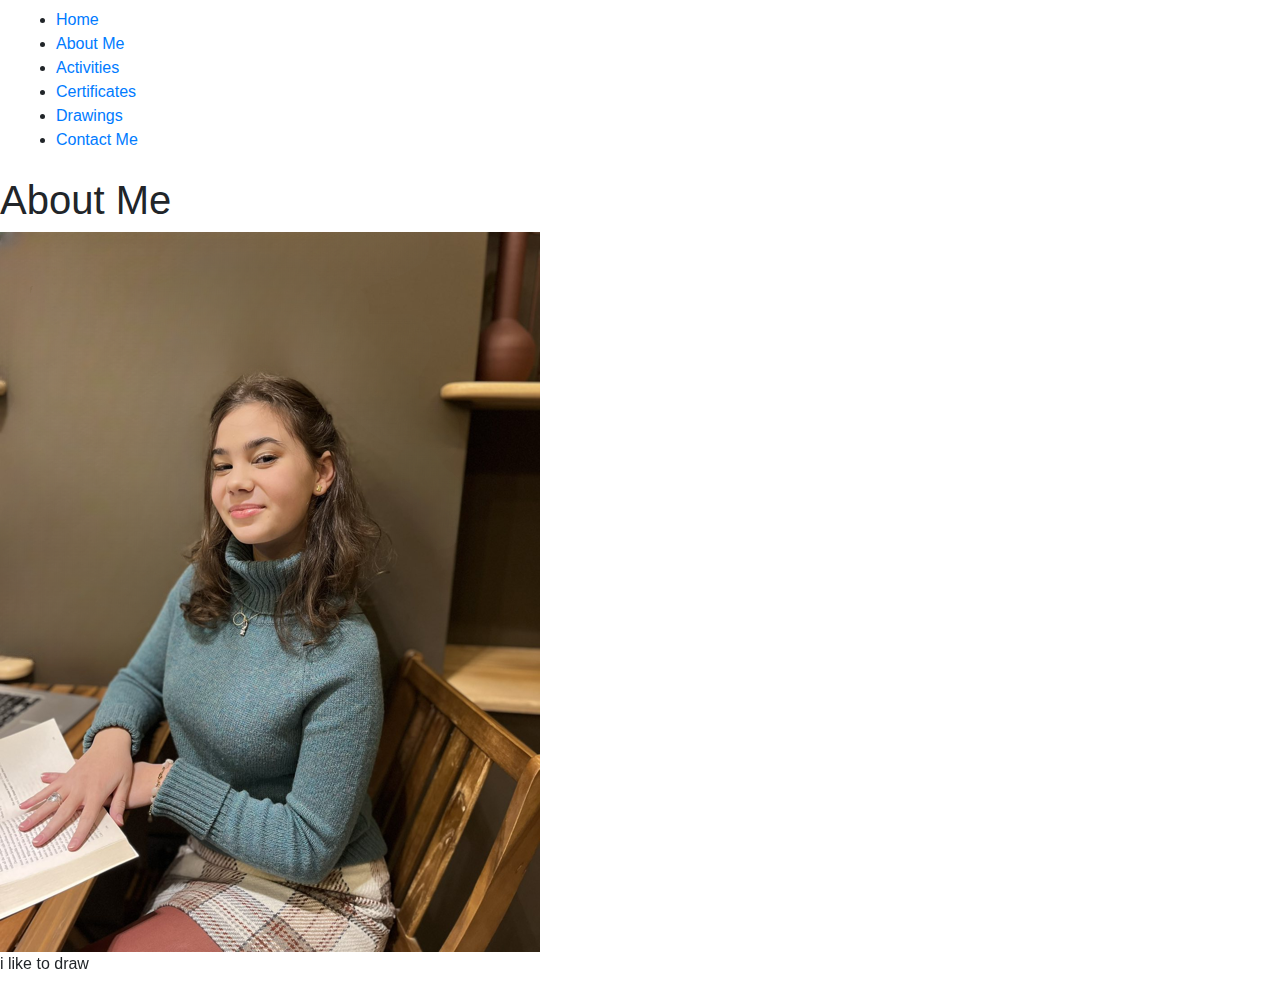
==== about.html @ 035c09a3 "Update about.html" ====
<!DOCTYPE html>
<html lang="en">
<head>
    <title>HMC-Projects. About Me.</title>
    <!-- Link Bootstrap CSS -->
    <link href="https://maxcdn.bootstrapcdn.com/bootstrap/4.5.2/css/bootstrap.min.css" rel="stylesheet">
    <link rel="stylesheet" type="text/css" href="about_style.css">
    <link rel="stylesheet" type="text/css" href="headshot2.png">
    <link rel="stylesheet" href="https://fonts.googleapis.com/css?family=Oi">
    <link rel="stylesheet" href="https://fonts.googleapis.com/css?family=Montserrat">
</head>
<body>
    <!-- Navigation Bar -->
    <nav class="navbar">
        <ul>
            <li><a href="trial.html">Home</a></li>
            <li><a href="about.html">About Me</a></li>
            <li><a href="activities.html">Activities</a></li>
            <li><a href="certificates.html">Certificates</a></li>
            <li><a href="drawings.html">Drawings</a></li>
            <li><a href="contacts.html">Contact Me</a></li>
        </ul>
    </nav>

</head>

    
<body>
    <header>
        <h1>About Me</h1>
        <div class="photo-placeholder">
            <img src="headshot2.png">
        </div>
    </header>

    <div id="myCarousel" class="carousel slide" data-ride="carousel">
        <div class="carousel-inner">
            <div class="carousel-item active">
                <p>i like to draw</p>
            </div>
            <div class="carousel-item">
                <p>i like to 3d model</p>
            </div>
            <div class="carousel-item">
                <p>i like to volunteer</p>
            </div>
        </div>
        <a class="carousel-control-prev" href="#myCarousel" role="button" data-slide="prev">
            <span class="carousel-control-prev-icon" aria-hidden="true"></span>
            <span class="sr-only">Previous</span>
        </a>
        <a class="carousel-control-next" href="#myCarousel" role="button" data-slide="next">
            <span class="carousel-control-next-icon" aria-hidden="true"></span>
            <span class="sr-only">Next</span>
        </a>
    </div>

    <!-- Include Bootstrap JS -->
    <script src="https://ajax.googleapis.com/ajax/libs/jquery/3.5.1/jquery.min.js"></script>
    <script src="https://cdnjs.cloudflare.com/ajax/libs/popper.js/1.16.0/umd/popper.min.js"></script>
    <script src="https://maxcdn.bootstrapcdn.com/bootstrap/4.5.2/js/bootstrap.min.js"></script>
    <!-- Other scripts if needed -->
</body>
</html>
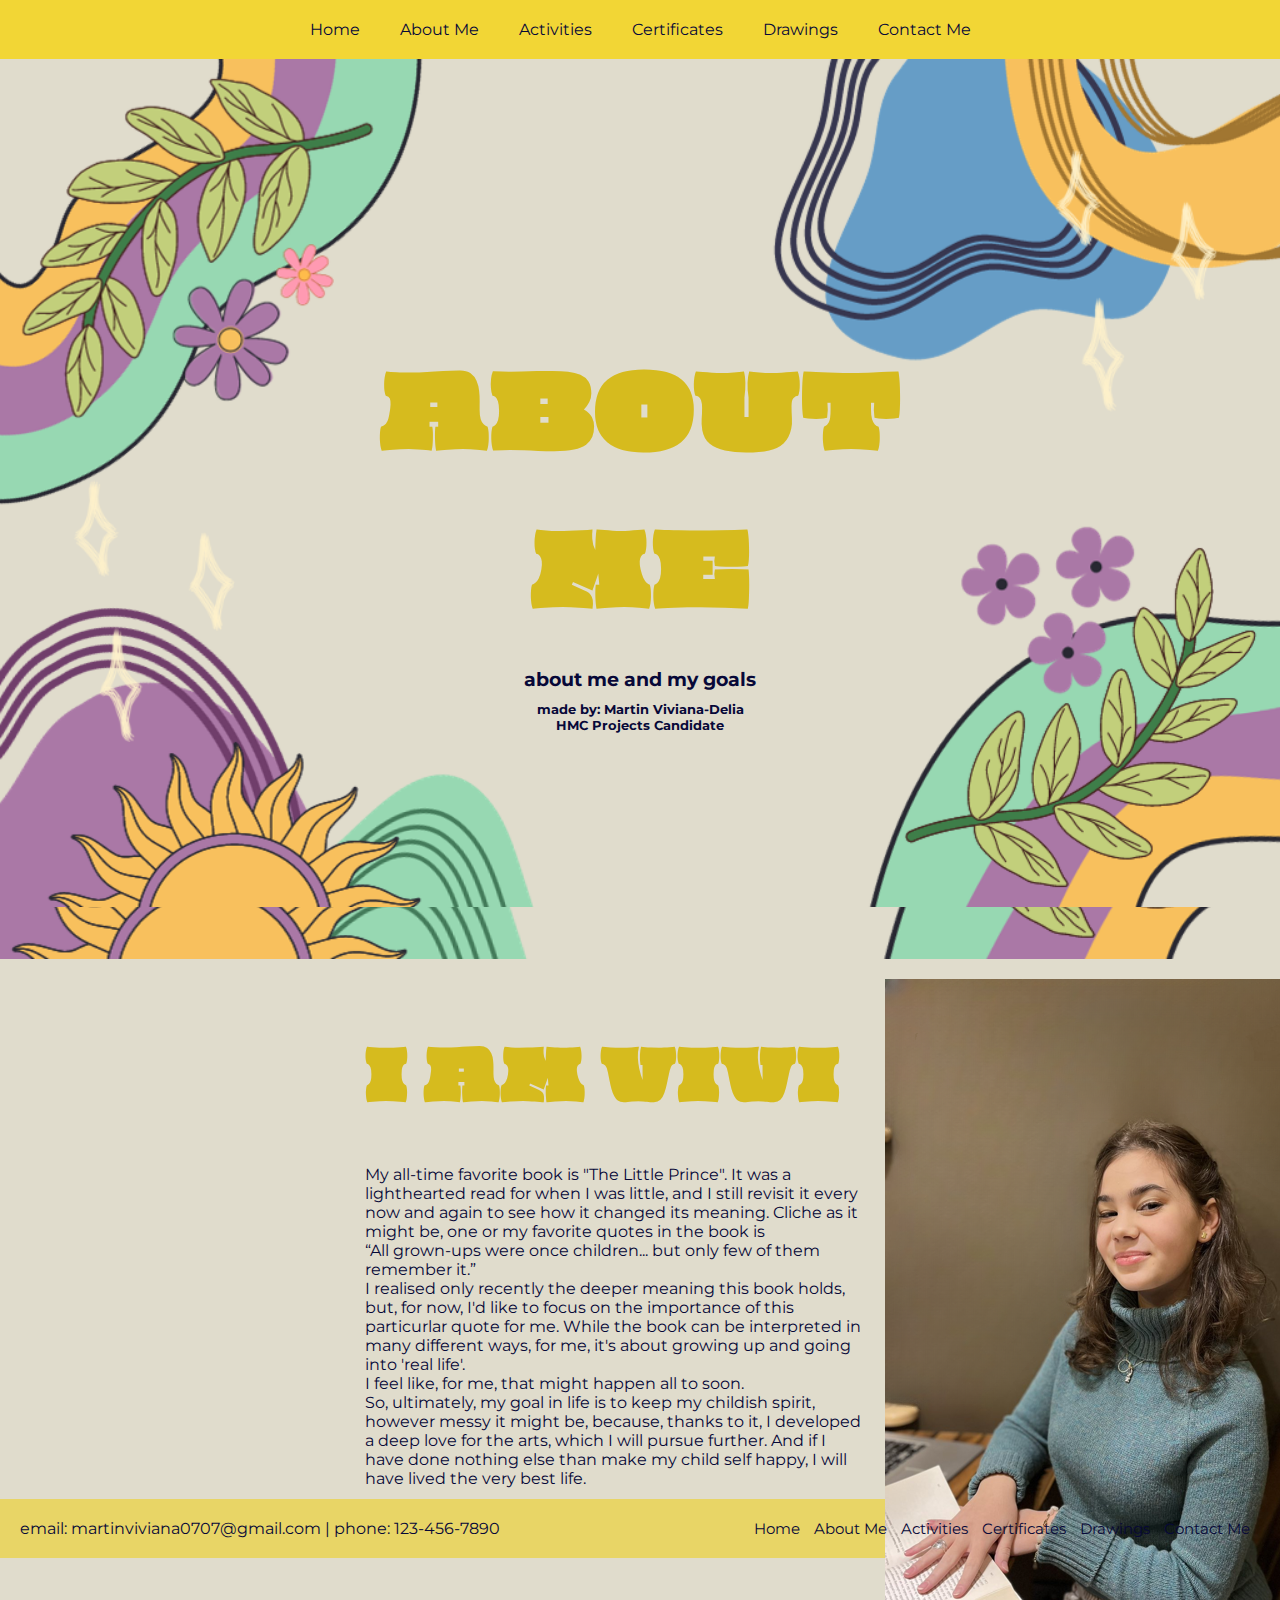
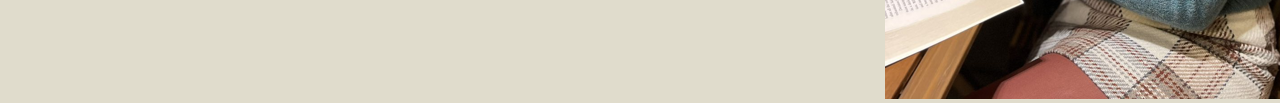
==== commit d8b30ed8: "Update about.html" ====
--- a/about.html
+++ b/about.html
@@ -1,10 +1,9 @@
 <!DOCTYPE html>
 <html lang="en">
 <head>
-    <title>HMC-Projects. About Me.</title>
-    <!-- Link Bootstrap CSS -->
-    <link href="https://maxcdn.bootstrapcdn.com/bootstrap/4.5.2/css/bootstrap.min.css" rel="stylesheet">
-    <link rel="stylesheet" type="text/css" href="about_style.css">
+    <title>HMC-Projects. About me.</title>
+    <link rel="stylesheet" type="text/css" href="styles.css">
+    <link rel="stylesheet" type="text/css" href="banner.png">
     <link rel="stylesheet" type="text/css" href="headshot2.png">
     <link rel="stylesheet" href="https://fonts.googleapis.com/css?family=Oi">
     <link rel="stylesheet" href="https://fonts.googleapis.com/css?family=Montserrat">
@@ -22,43 +21,57 @@
         </ul>
     </nav>
 
-</head>
+    <!-- Header -->
+   <div class="header">
+        <div class="banner-image">
+            <!-- Placeholder for the banner image -->
+            <img src="banner.png">
+        </div>
+        <div class="header-content">
+            <h1>ABOUT<br>ME</h1>
+            <h3>about me and my goals</h3>
+            <h5>made by: Martin Viviana-Delia<br>HMC Projects Candidate</h5>
+        </div>
+    </div>
 
-    
-<body>
-    <header>
-        <h1>About Me</h1>
+    <!-- Body Content -->
+    <div class="content">
+        <div class="main-content">
+            <h1>I AM VIVI</h1>
+            <br>
+            <p>My all-time favorite book is "The Little Prince". It was a lighthearted read for when I was little,
+            and I still revisit it every now and again to see how it changed its meaning. Cliche as it might be, one
+            or my favorite quotes in the book is<br>
+            <span class="quote">“All grown-ups were once children... but only few of them remember it.”</span><br>
+            I realised only recently the deeper meaning this book holds, but, for now, I'd like to focus on the
+            importance of this particurlar quote for me. While the book can be interpreted in many different ways,
+            for me, it's about growing up and going into 'real life'. <br>
+            I feel like, for me, that might happen all to soon.<br>
+            So, ultimately, my goal in life is to keep my childish spirit, however messy it might be, because, 
+            thanks to it, I developed a deep love for the arts, which I will pursue further. And if I have done
+            nothing else than make my child self happy, I will have lived the very best life.</p>
+            <br><br><br><br><br>
+        </div>
         <div class="photo-placeholder">
             <img src="headshot2.png">
         </div>
-    </header>
-
-    <div id="myCarousel" class="carousel slide" data-ride="carousel">
-        <div class="carousel-inner">
-            <div class="carousel-item active">
-                <p>i like to draw</p>
-            </div>
-            <div class="carousel-item">
-                <p>i like to 3d model</p>
-            </div>
-            <div class="carousel-item">
-                <p>i like to volunteer</p>
-            </div>
-        </div>
-        <a class="carousel-control-prev" href="#myCarousel" role="button" data-slide="prev">
-            <span class="carousel-control-prev-icon" aria-hidden="true"></span>
-            <span class="sr-only">Previous</span>
-        </a>
-        <a class="carousel-control-next" href="#myCarousel" role="button" data-slide="next">
-            <span class="carousel-control-next-icon" aria-hidden="true"></span>
-            <span class="sr-only">Next</span>
-        </a>
     </div>
 
-    <!-- Include Bootstrap JS -->
-    <script src="https://ajax.googleapis.com/ajax/libs/jquery/3.5.1/jquery.min.js"></script>
-    <script src="https://cdnjs.cloudflare.com/ajax/libs/popper.js/1.16.0/umd/popper.min.js"></script>
-    <script src="https://maxcdn.bootstrapcdn.com/bootstrap/4.5.2/js/bootstrap.min.js"></script>
-    <!-- Other scripts if needed -->
+    <!-- Footer -->
+    <div class="footer">
+        <div class="contact-info">
+            <p>email: martinviviana0707@gmail.com | phone: 123-456-7890</p>
+        </div>
+        <div class="footer-links">
+            <ul>
+                <li><a href="trial.html">Home</a></li>
+                <li><a href="about.html">About Me</a></li>
+                <li><a href="activities.html">Activities</a></li>
+                <li><a href="certificates.html">Certificates</a></li>
+                <li><a href="drawings.html">Drawings</a></li>
+                <li><a href="contacts.html">Contact Me</a></li>
+            </ul>
+        </div>
+    </div>
 </body>
 </html>
--- a/styles.css
+++ b/styles.css
@@ -0,0 +1,139 @@
+body{
+    background-color: #e0dccc;
+}
+
+body, h2, h3, h4, h5, h6, p, ul {
+    margin: 0;
+    padding: 0;
+}
+
+/* Styling the navigation bar */
+.navbar {
+    background-color: #f2d635;
+    color: #070838;
+    text-align: center;
+    padding: 10px 0;
+    font-family: 'Montserrat', sans-serif;
+}
+
+.navbar ul {
+    list-style-type: none;
+    margin: 0;
+    padding: 0;
+    display: flex; /* Use flexbox */
+    justify-content: center; /* Center the items horizontally */
+}
+
+.navbar ul li {
+    display: inline;
+}
+
+.navbar ul li a {
+    display: block;
+    color: #070838;
+    text-decoration: none;
+    padding: 10px 20px;
+}
+
+.navbar ul li a:hover {
+    background-color: #e8d566;
+}
+/* Styling the header */
+.header {
+    position: relative;
+}
+
+.banner-image {
+    background-image: url('banner.png');
+    background-size: cover;
+    background-repeat: no-repeat;
+    background-position: center;
+    height: 100vh;
+
+    width: 100%; /* Ensures the container spans the entire width */
+    display: flex;
+    flex-direction: column;
+    /* Center the image */
+}
+
+.header-content {
+    position: absolute;
+    top: 50%;
+    left: 50%;
+    transform: translate(-50%, -50%);
+    text-align: center;
+    color: #d6bb1e;
+    font-family: 'Oi', serif;
+}
+
+.header-content h1,
+.header-content h3,
+.header-content h5 {
+    margin-bottom: 10px;
+}
+.header h1 {
+    font-size: 100px;
+    margin-bottom: 10px;
+    font-weight: lighter;
+}
+
+.header h3, .header h5 {
+    color: #070838;
+    font-family: 'Montserrat', sans-serif;
+}
+
+/* Styling the content */
+.content {
+    display: flex;
+    justify-content: center;
+    align-items: flex-start;
+    padding: 20px;
+    max-height: 500px;
+}
+
+.main-content {
+    max-width: 500px;
+    text-align: left;
+}
+.main-content h1{
+    color: #d6bb1e;
+    font-family: 'Oi', serif;
+    margin-bottom: 10px;
+    font-weight: lighter;
+    font-size: 70px;
+}
+.main-content p{
+    color: #070838;
+    font-family: 'Montserrat', sans-serif;
+}
+
+.photo-placeholder {
+    width: 30px;
+    height: 40px;
+    margin-left: 20px;
+}
+
+/* Styling the footer */
+.footer {
+    background-color: #e8d566;
+    color: #070838;
+    display: flex;
+    justify-content: space-between;
+    padding: 20px;
+    font-family: 'Montserrat', sans-serif;
+}
+
+.footer-links ul {
+    list-style-type: none;
+}
+
+.footer-links ul li {
+    display: inline;
+    margin-right: 10px;
+}
+
+.footer-links ul li a {
+    color: #070838;
+    text-decoration: none;
+    font-size: 15px;
+}
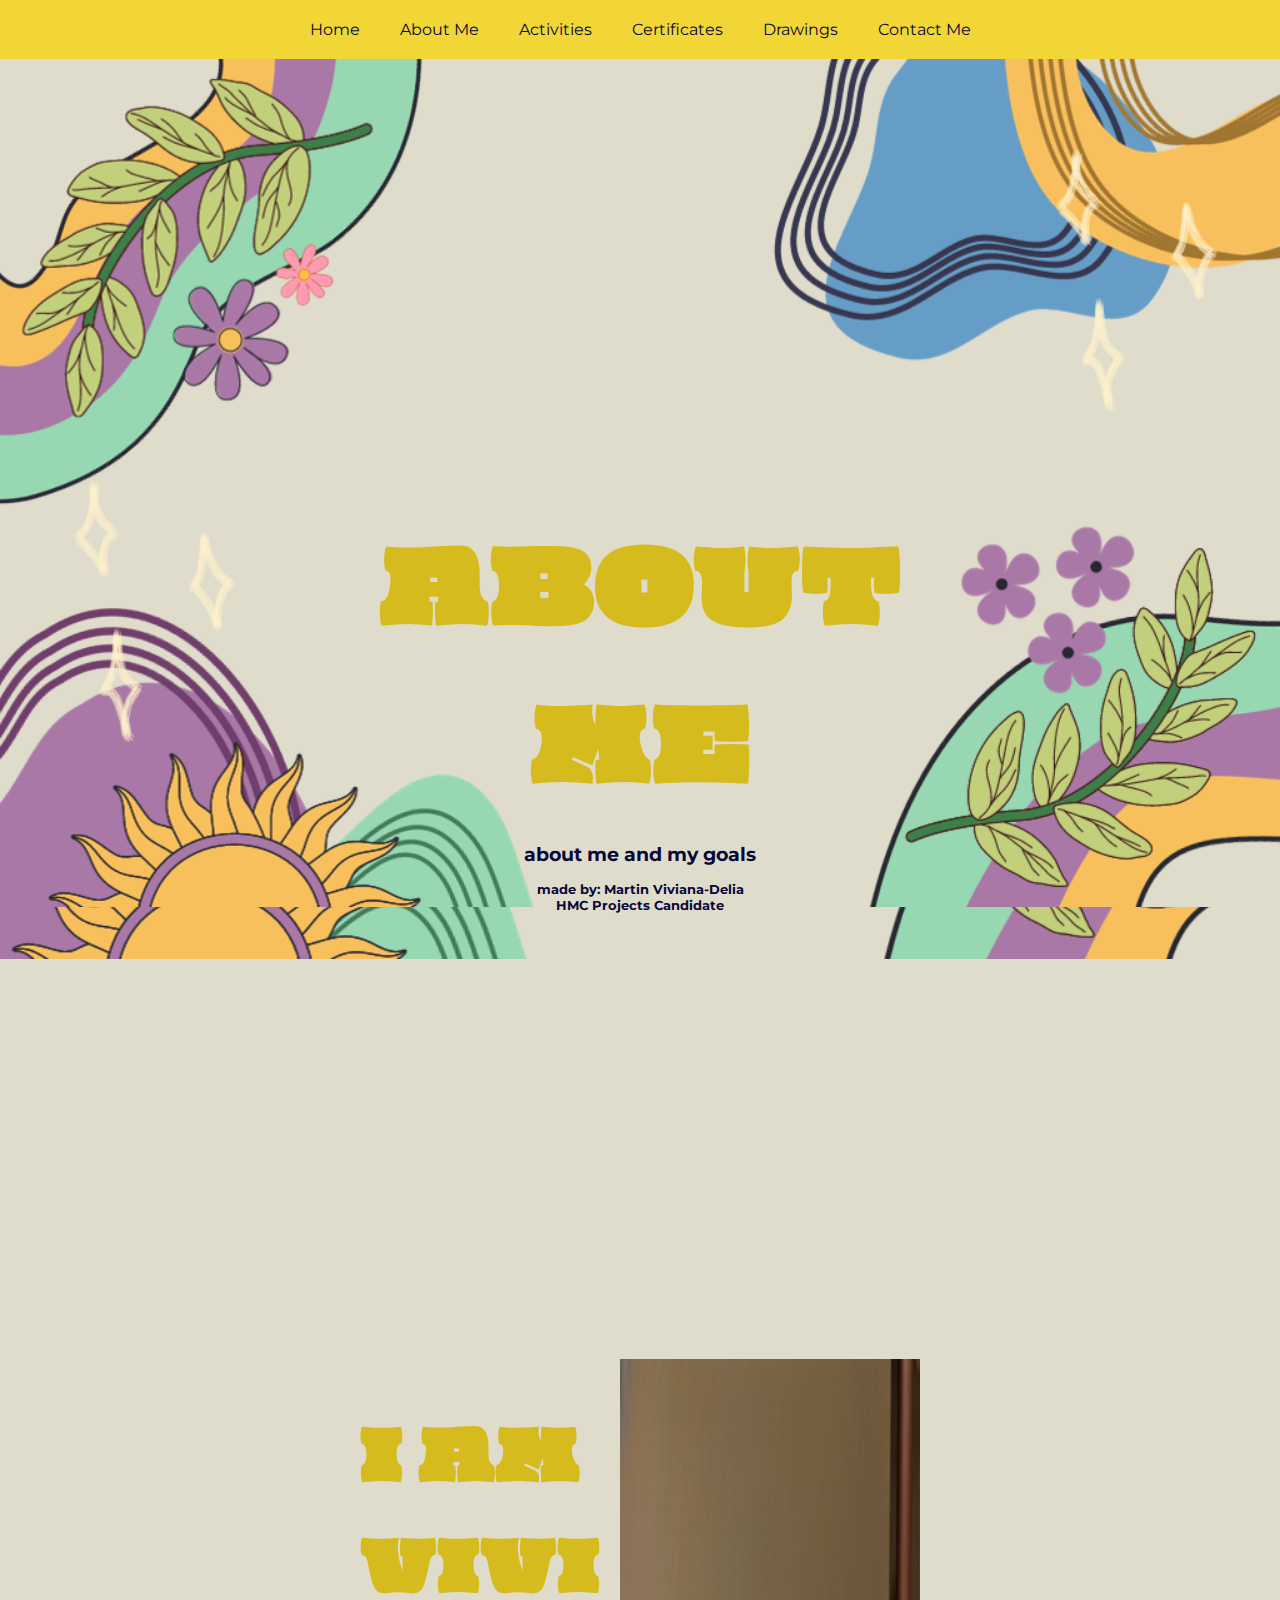
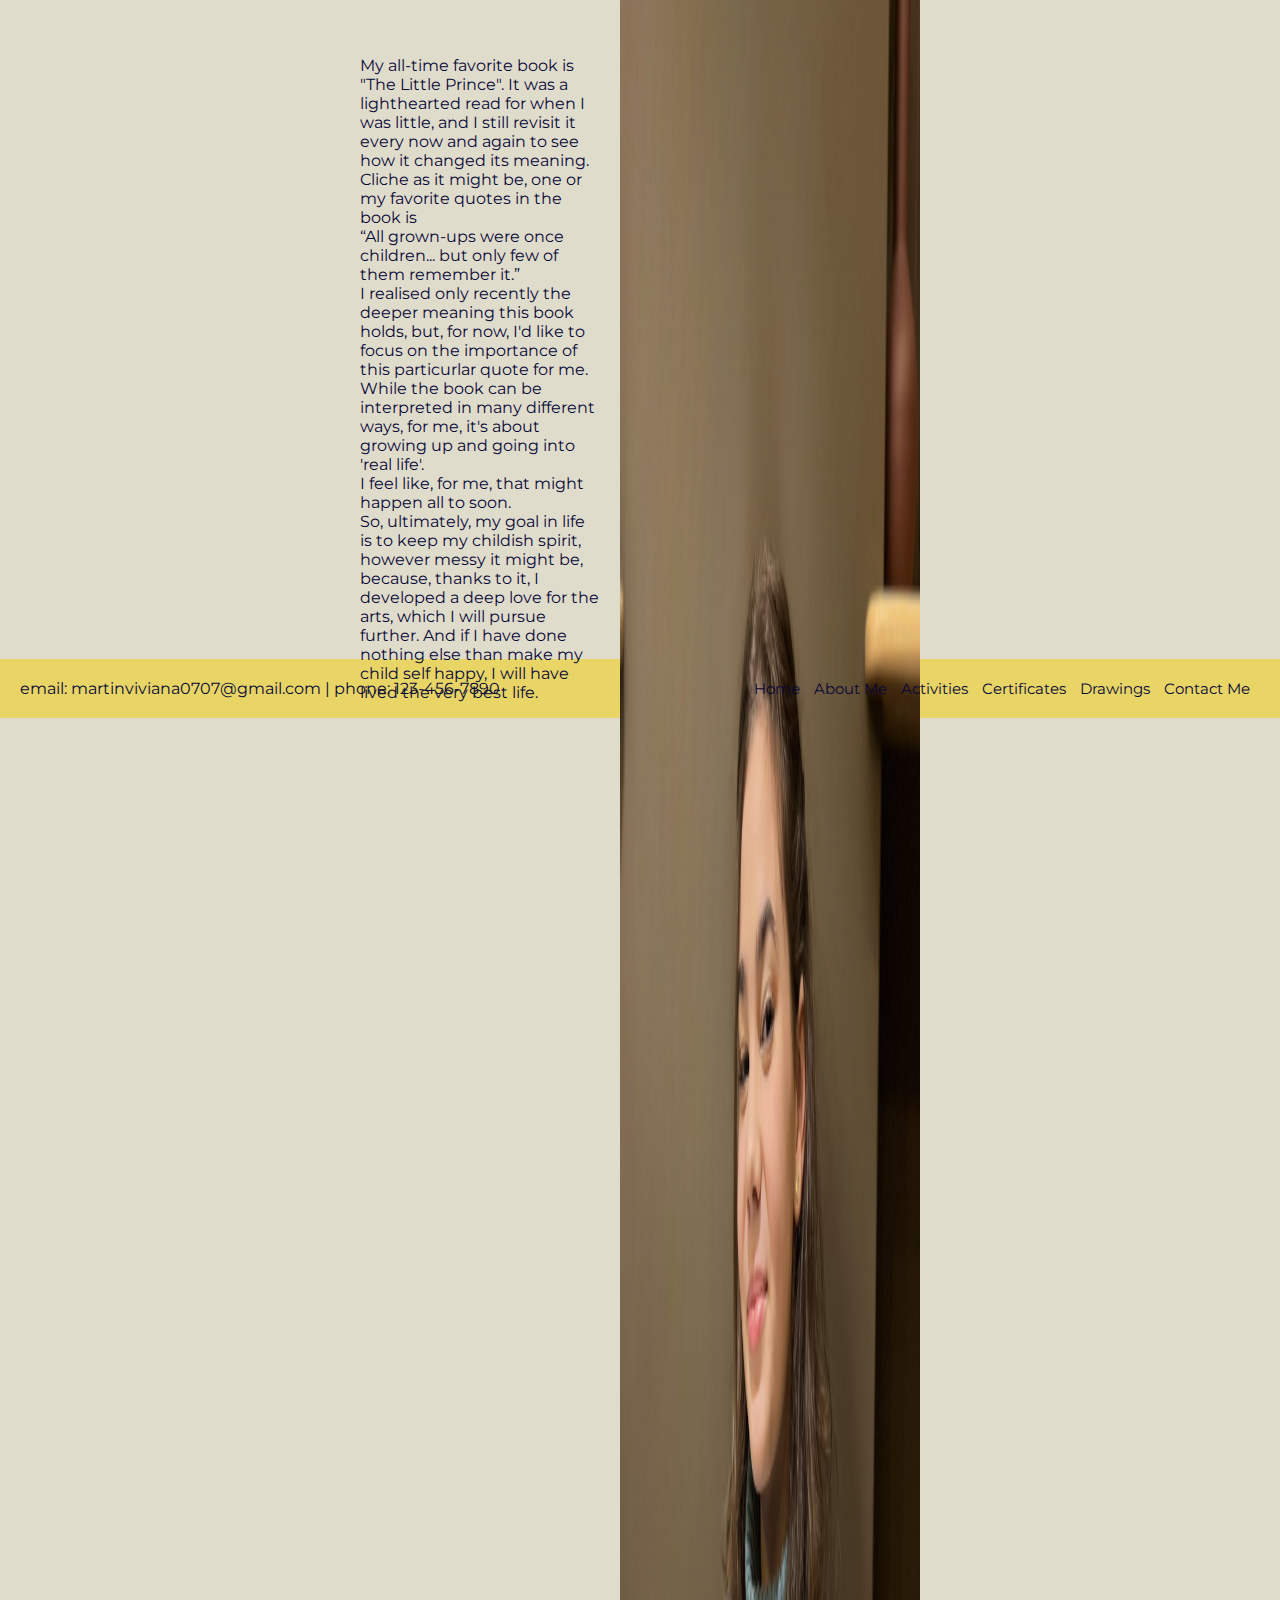
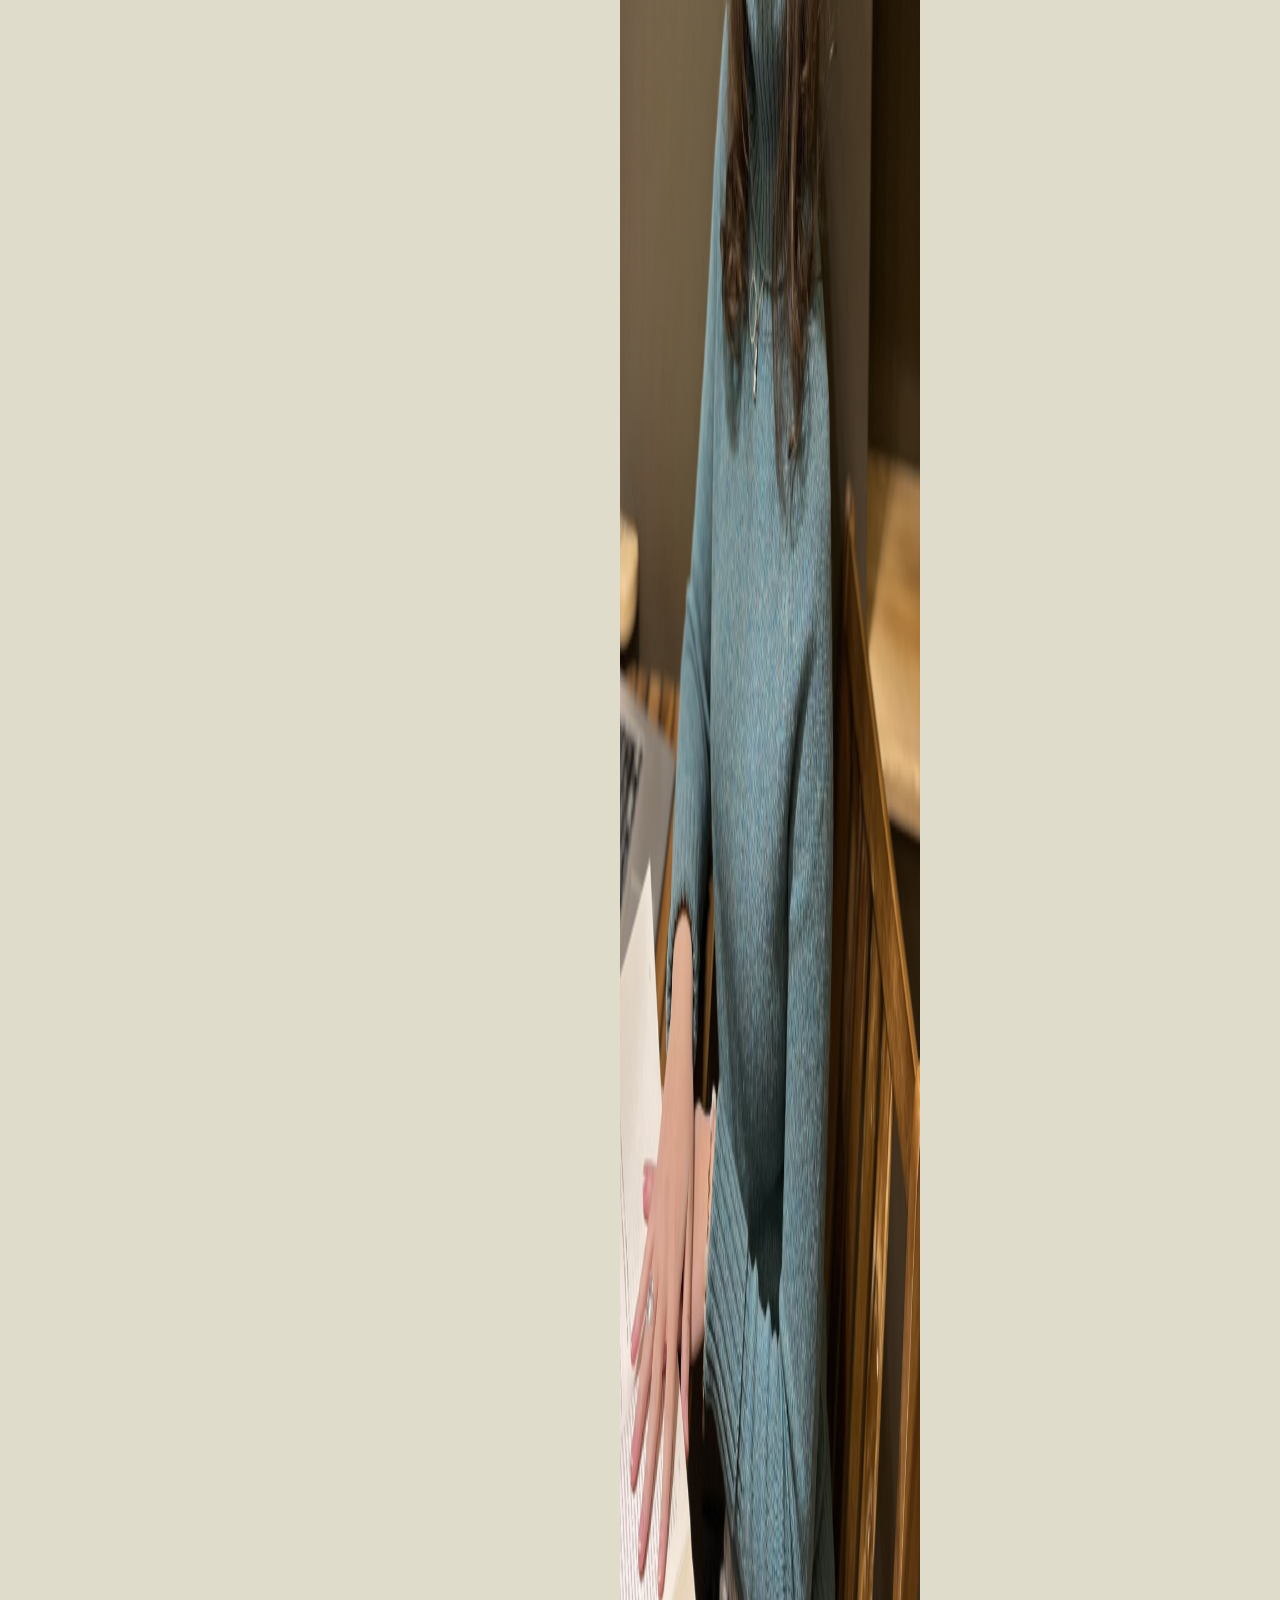
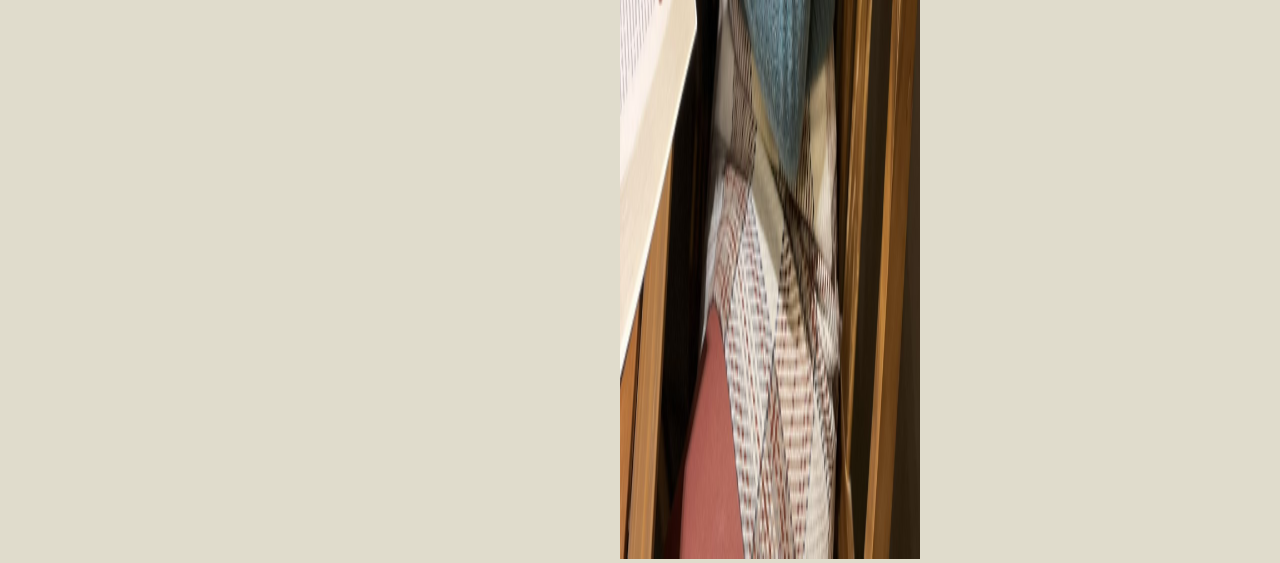
==== commit e0c4b53a: "Update about.html" ====
--- a/about.html
+++ b/about.html
@@ -53,7 +53,7 @@
             <br><br><br><br><br>
         </div>
         <div class="photo-placeholder">
-            <img src="headshot2.png">
+            <img src="headshot2.png" width="300px" height="4000px">
         </div>
     </div>
 
--- a/styles.css
+++ b/styles.css
@@ -58,7 +58,7 @@
 
 .header-content {
     position: absolute;
-    top: 50%;
+    top: 70%;
     left: 50%;
     transform: translate(-50%, -50%);
     text-align: center;
@@ -69,7 +69,7 @@
 .header-content h1,
 .header-content h3,
 .header-content h5 {
-    margin-bottom: 10px;
+    margin-bottom: 15px;
 }
 .header h1 {
     font-size: 100px;
@@ -87,7 +87,7 @@
     display: flex;
     justify-content: center;
     align-items: flex-start;
-    padding: 20px;
+    padding: 400px;
     max-height: 500px;
 }
 
@@ -108,8 +108,8 @@
 }
 
 .photo-placeholder {
-    width: 30px;
-    height: 40px;
+    width: 300px;
+    height: 400px;
     margin-left: 20px;
 }
 
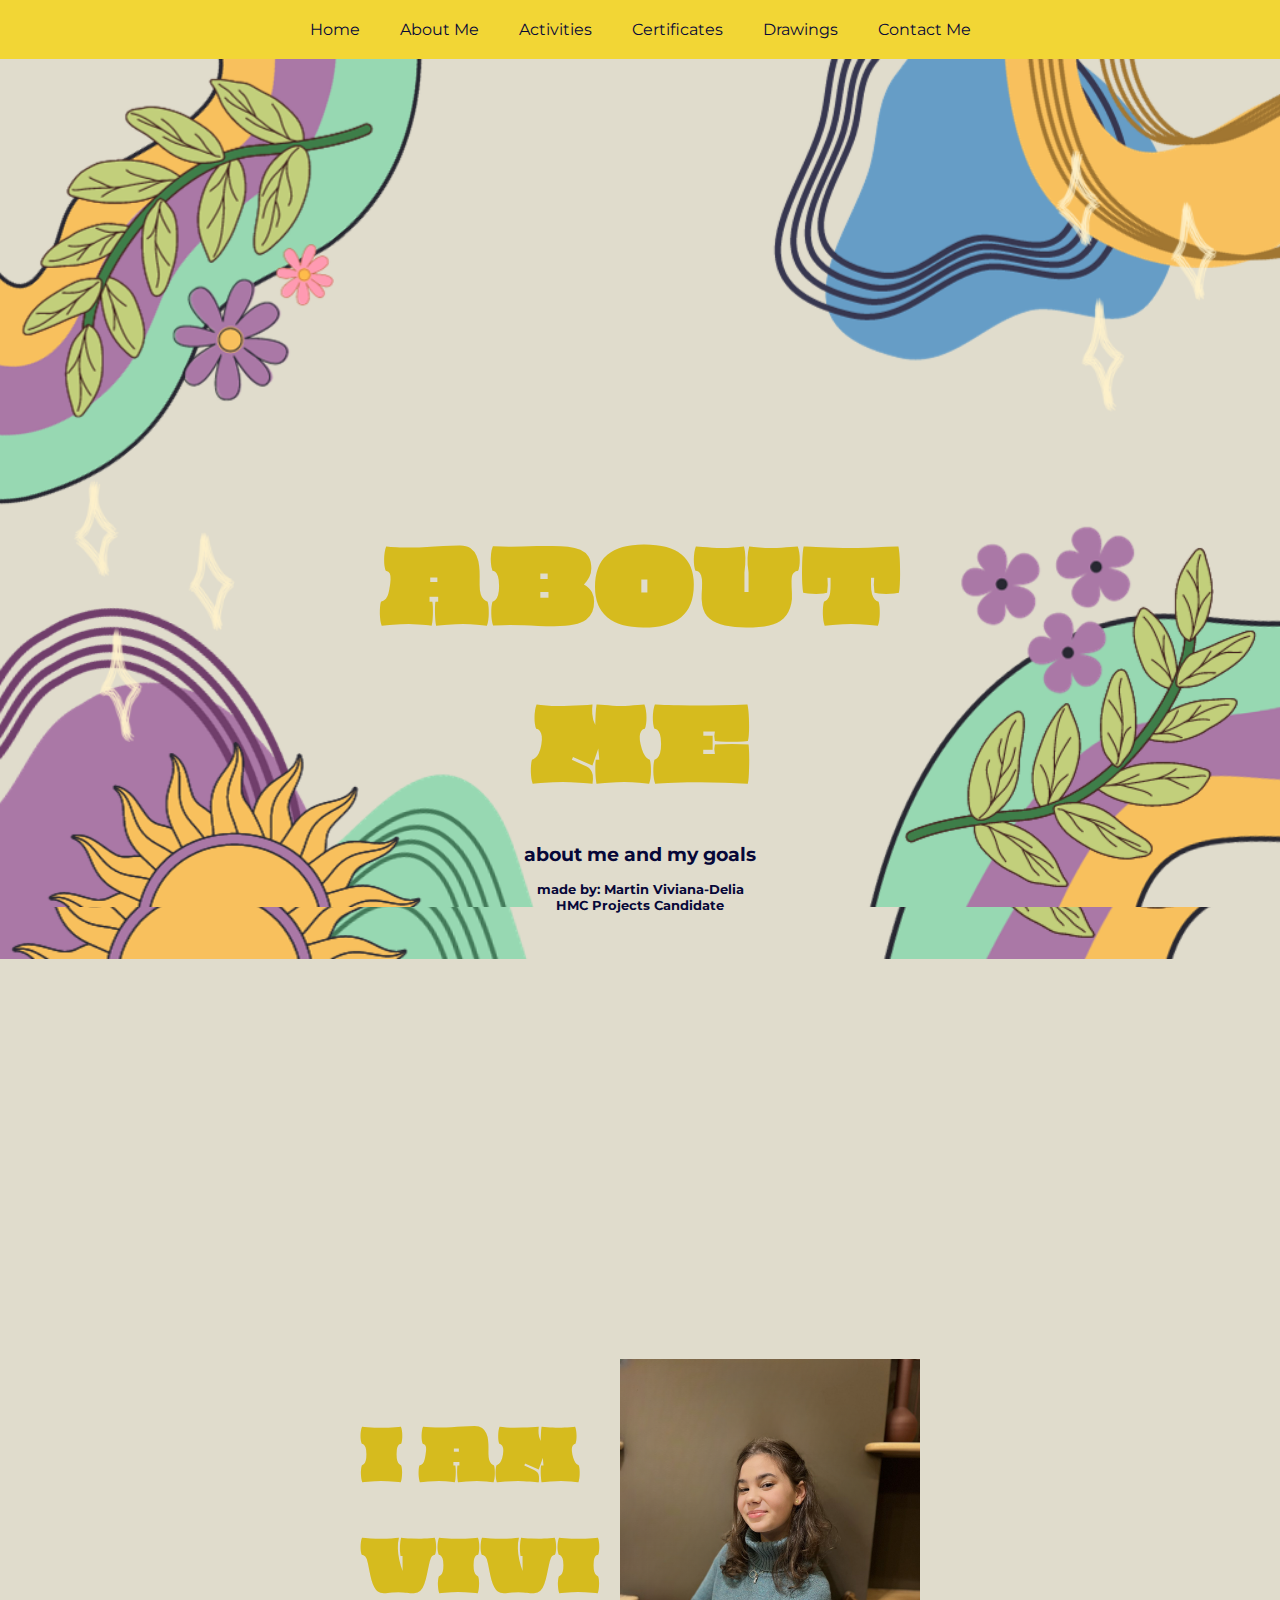
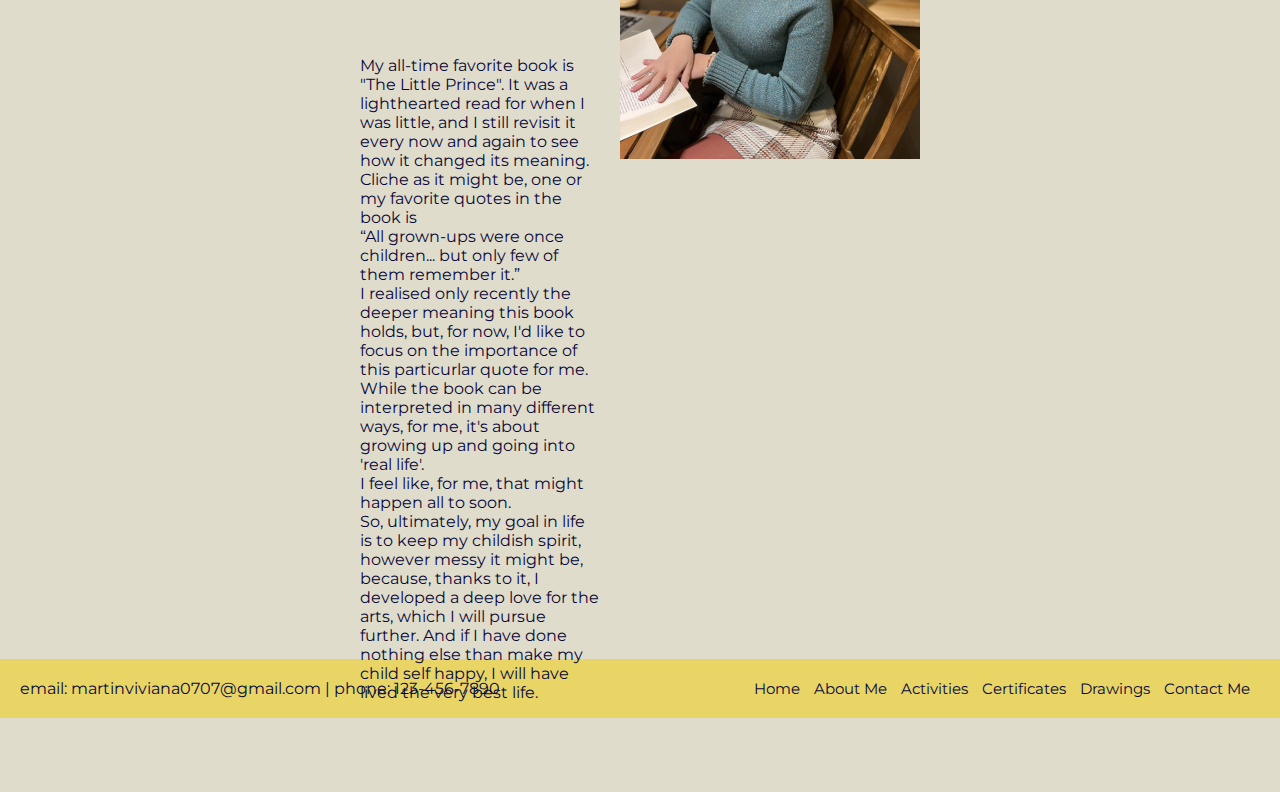
==== commit c7dd19a3: "Update about.html" ====
--- a/about.html
+++ b/about.html
@@ -53,7 +53,7 @@
             <br><br><br><br><br>
         </div>
         <div class="photo-placeholder">
-            <img src="headshot2.png" width="300px" height="4000px">
+            <img src="headshot2.png" width="300px" height="400px">
         </div>
     </div>
 
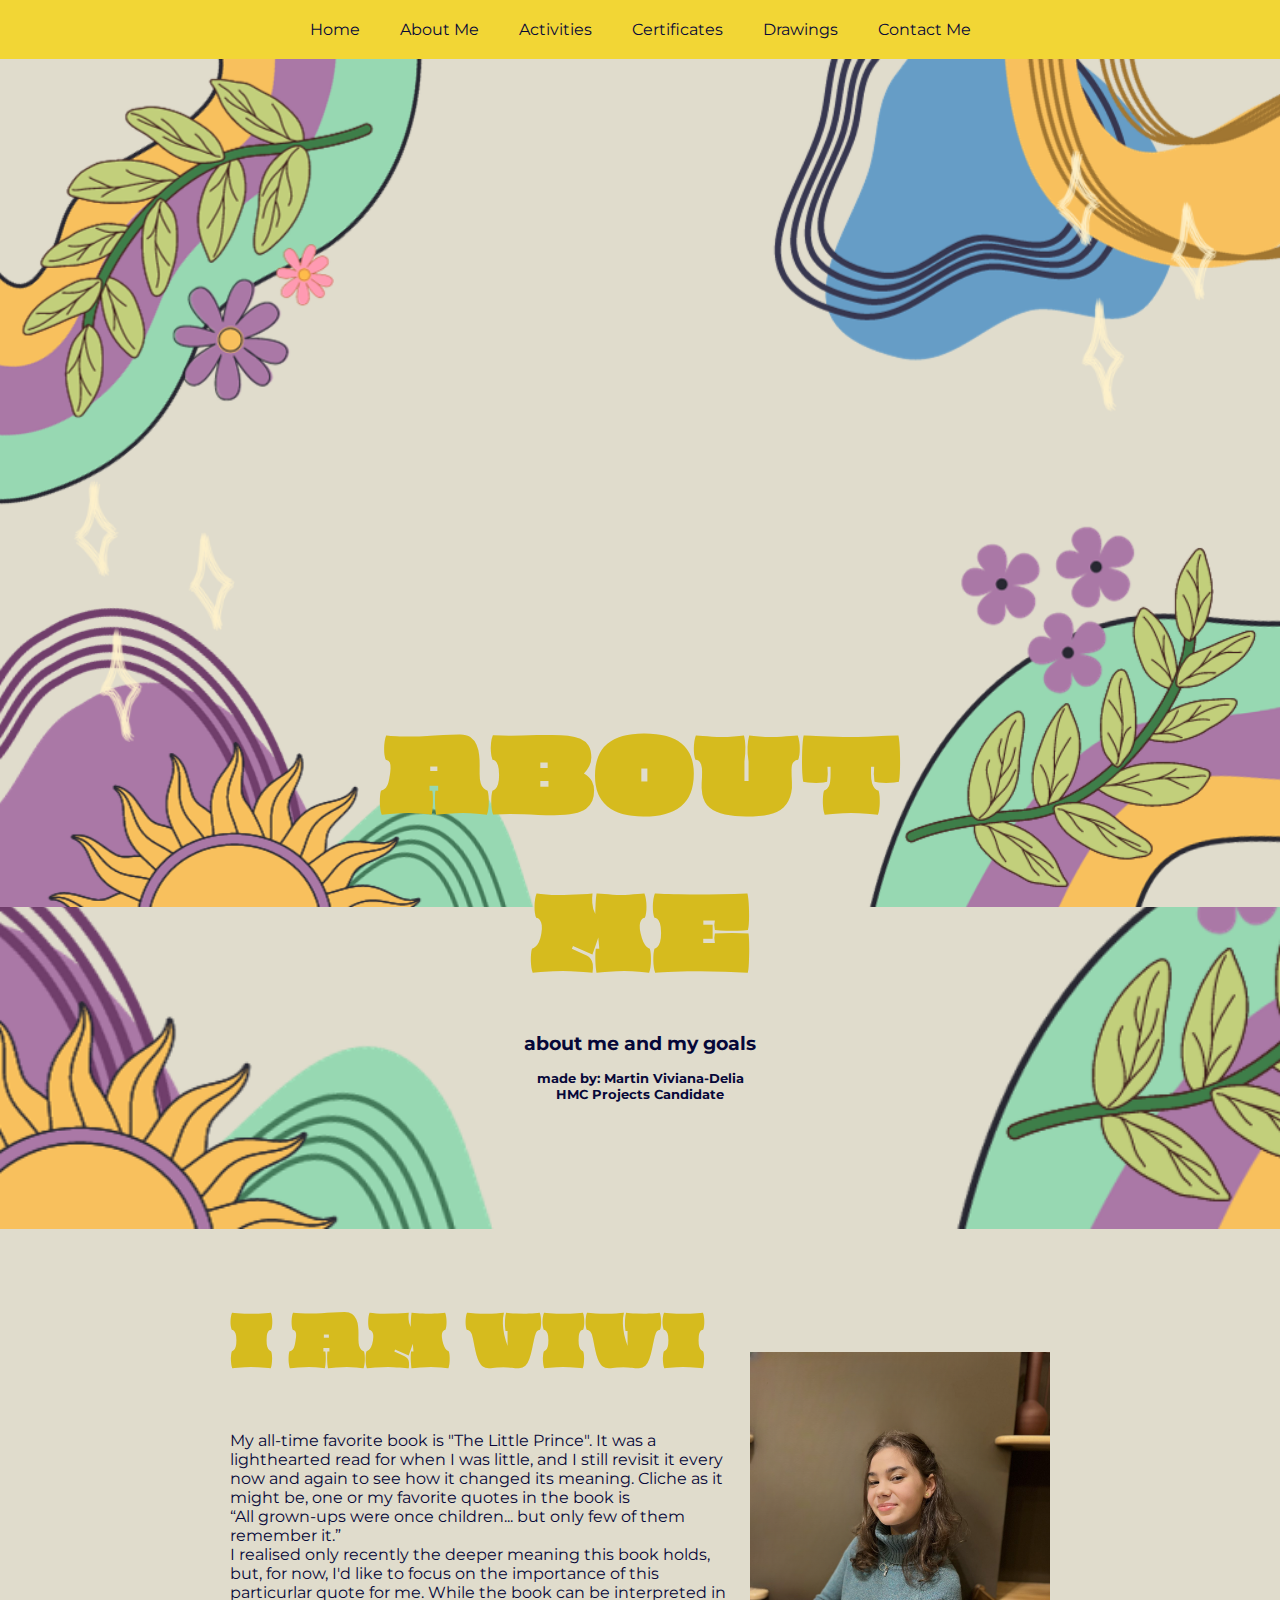
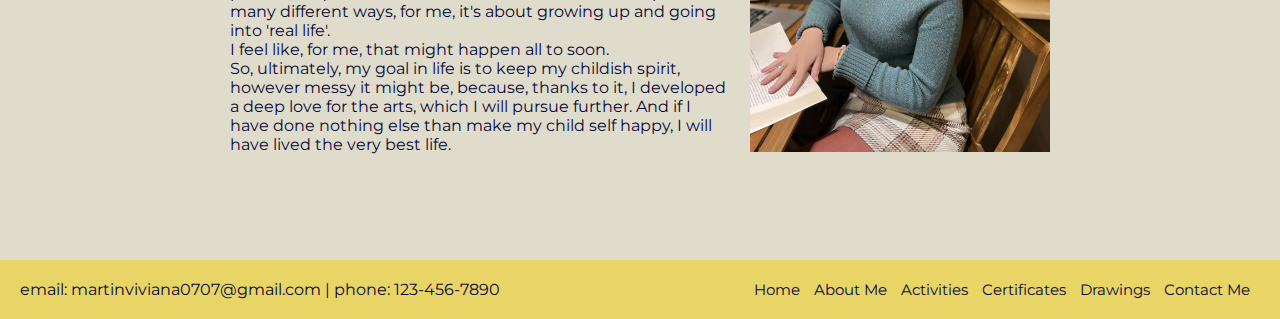
==== commit ba5aba98: "Update about.html" ====
--- a/about.html
+++ b/about.html
@@ -2,7 +2,7 @@
 <html lang="en">
 <head>
     <title>HMC-Projects. About me.</title>
-    <link rel="stylesheet" type="text/css" href="styles.css">
+    <link rel="stylesheet" type="text/css" href="about_style.css">
     <link rel="stylesheet" type="text/css" href="banner.png">
     <link rel="stylesheet" type="text/css" href="headshot2.png">
     <link rel="stylesheet" href="https://fonts.googleapis.com/css?family=Oi">
--- a/about_style.css
+++ b/about_style.css
@@ -0,0 +1,142 @@
+body{
+    background-color: #e0dccc;
+}
+
+body, h2, h3, h4, h5, h6, p, ul {
+    margin: 0;
+    padding: 0;
+}
+
+/* Styling the navigation bar */
+.navbar {
+    background-color: #f2d635;
+    color: #070838;
+    text-align: center;
+    padding: 10px 0;
+    font-family: 'Montserrat', sans-serif;
+}
+
+.navbar ul {
+    list-style-type: none;
+    margin: 0;
+    padding: 0;
+    display: flex; /* Use flexbox */
+    justify-content: center; /* Center the items horizontally */
+}
+
+.navbar ul li {
+    display: inline;
+}
+
+.navbar ul li a {
+    display: block;
+    color: #070838;
+    text-decoration: none;
+    padding: 10px 20px;
+}
+
+.navbar ul li a:hover {
+    background-color: #e8d566;
+}
+/* Styling the header */
+.header {
+    position: relative;
+}
+
+.banner-image {
+    background-image: url('banner.png');
+    background-size: cover;
+    background-repeat: no-repeat;
+    background-position: center;
+    height: 130vh;
+
+    width: 100%; /* Ensures the container spans the entire width */
+    display: flex;
+    flex-direction: column;
+    /* Center the image */
+}
+
+.header-content {
+    position: absolute;
+    top: 70%;
+    left: 50%;
+    transform: translate(-50%, -50%);
+    text-align: center;
+    color: #d6bb1e;
+    font-family: 'Oi', serif;
+}
+
+.header-content h1,
+.header-content h3,
+.header-content h5 {
+    margin-bottom: 15px;
+}
+.header h1 {
+    font-size: 100px;
+    margin-bottom: 10px;
+    font-weight: lighter;
+}
+
+.header h3, .header h5 {
+    color: #070838;
+    font-family: 'Montserrat', sans-serif;
+}
+
+/* Styling the content */
+.content {
+    display: flex;
+    justify-content: center;
+    align-items: center;
+    padding: 16px;
+    max-height: 636px;
+    align-content: flex-start;
+    flex-wrap: wrap;
+    flex-direction: row;
+}
+
+.main-content {
+    max-width: 500px;
+    text-align: left;
+}
+.main-content h1{
+    color: #d6bb1e;
+    font-family: 'Oi', serif;
+    margin-bottom: 10px;
+    font-weight: lighter;
+    font-size: 70px;
+}
+.main-content p{
+    color: #070838;
+    font-family: 'Montserrat', sans-serif;
+}
+
+.photo-placeholder {
+    width: 300px;
+    height: 384px;
+    margin-left: 20px;
+}
+
+/* Styling the footer */
+.footer {
+    background-color: #e8d566;
+    color: #070838;
+    display: flex;
+    justify-content: space-between;
+    padding: 20px;
+    font-family: 'Montserrat', sans-serif;
+}
+
+.footer-links ul {
+    list-style-type: none;
+}
+
+.footer-links ul li {
+    display: inline;
+    margin-right: 10px;
+}
+
+.footer-links ul li a {
+    color: #070838;
+    text-decoration: none;
+    font-size: 15px;
+}
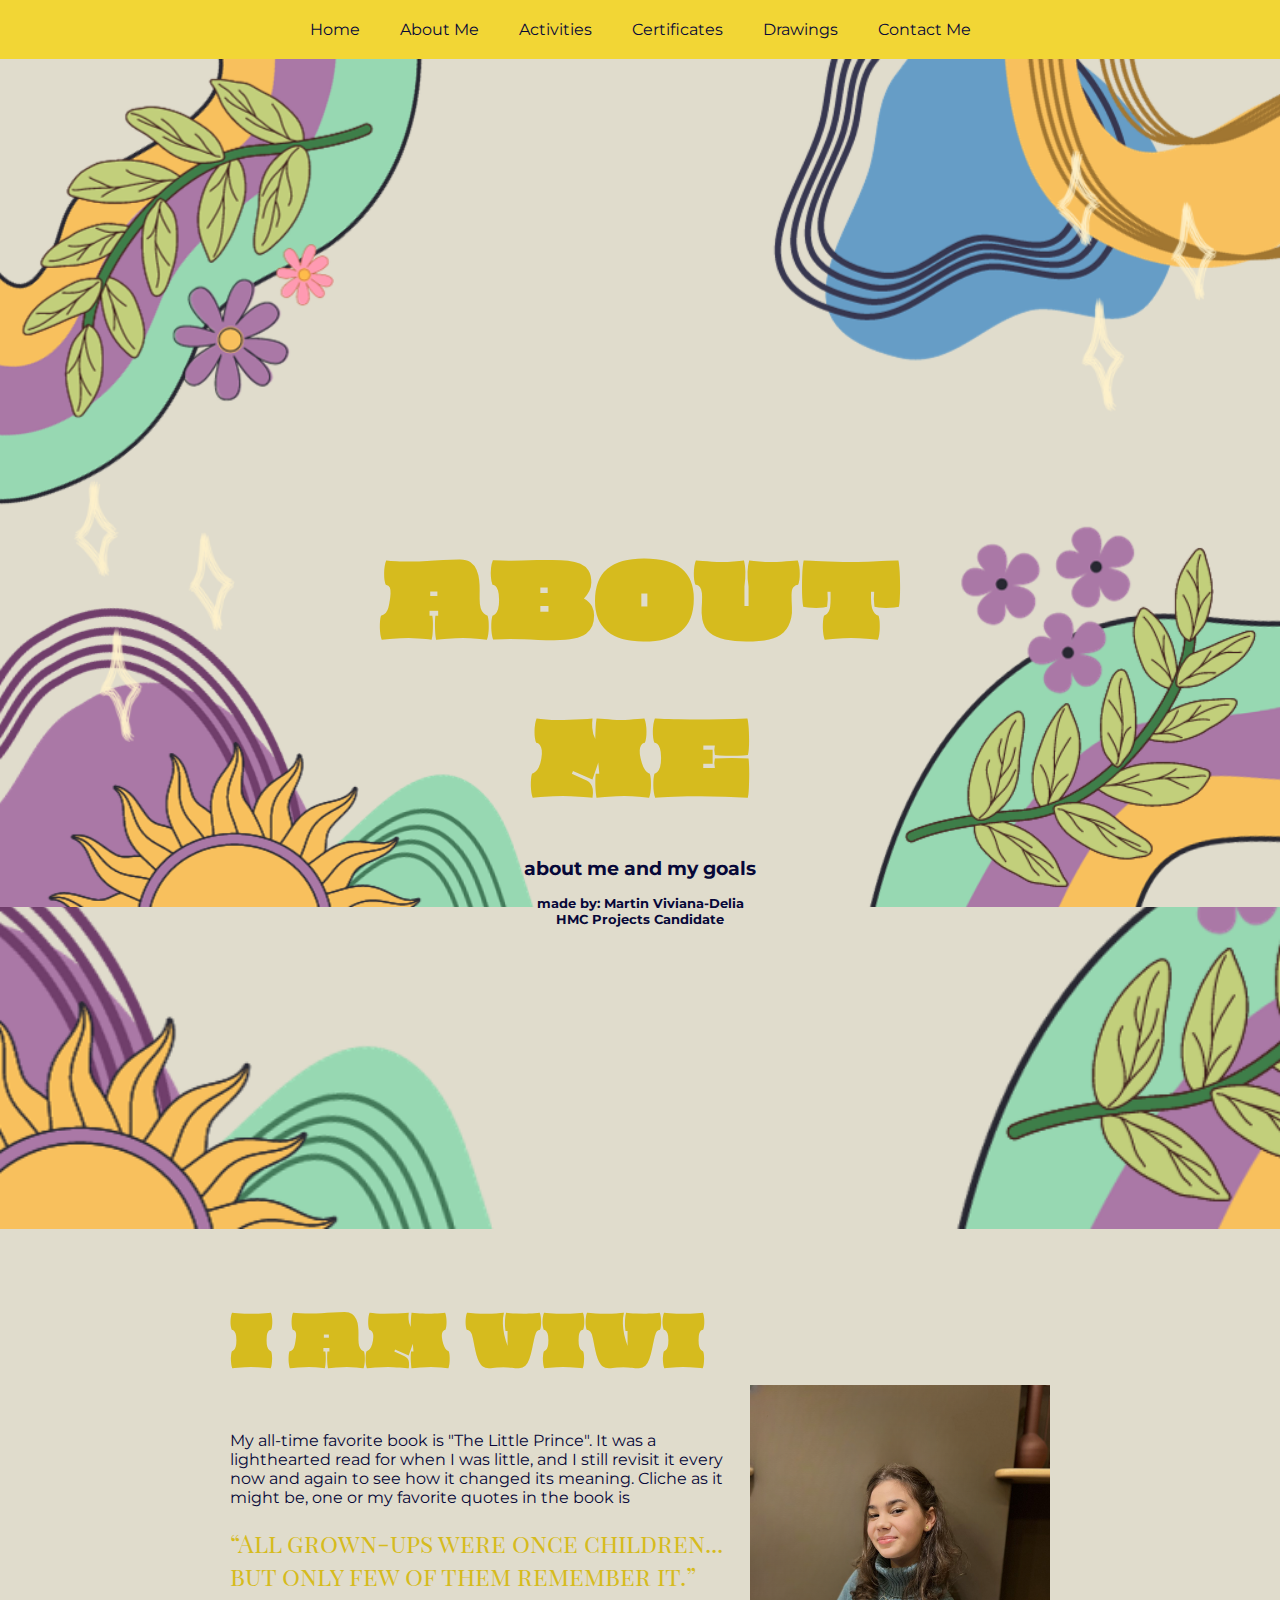
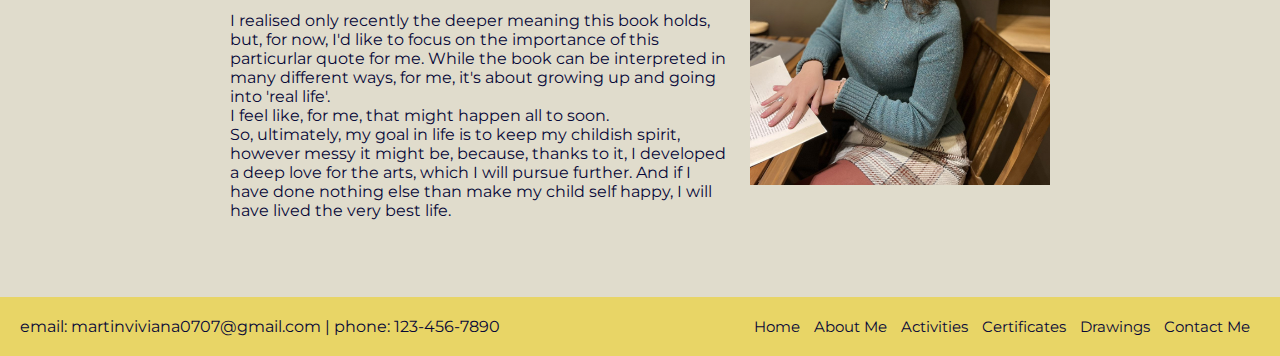
==== commit 9032ce4a: "Update about.html" ====
--- a/about.html
+++ b/about.html
@@ -7,6 +7,7 @@
     <link rel="stylesheet" type="text/css" href="headshot2.png">
     <link rel="stylesheet" href="https://fonts.googleapis.com/css?family=Oi">
     <link rel="stylesheet" href="https://fonts.googleapis.com/css?family=Montserrat">
+    <link rel="stylesheet" href=https://fonts.googleapis.com/css?family=Playfair+Display+SC:bi>
 </head>
 <body>
     <!-- Navigation Bar -->
@@ -41,8 +42,8 @@
             <br>
             <p>My all-time favorite book is "The Little Prince". It was a lighthearted read for when I was little,
             and I still revisit it every now and again to see how it changed its meaning. Cliche as it might be, one
-            or my favorite quotes in the book is<br>
-            <span class="quote">“All grown-ups were once children... but only few of them remember it.”</span><br>
+            or my favorite quotes in the book is<br><br>
+            <span class="quote">“All grown-ups were once children... but only few of them remember it.”</span><br><br>
             I realised only recently the deeper meaning this book holds, but, for now, I'd like to focus on the
             importance of this particurlar quote for me. While the book can be interpreted in many different ways,
             for me, it's about growing up and going into 'real life'. <br>
--- a/about_style.css
+++ b/about_style.css
@@ -58,7 +58,7 @@
 
 .header-content {
     position: absolute;
-    top: 70%;
+    top: 55%;
     left: 50%;
     transform: translate(-50%, -50%);
     text-align: center;
@@ -110,6 +110,11 @@
     font-family: 'Montserrat', sans-serif;
 }
 
+.quote {
+    font-family: 'Playfair Display SC', serif;
+    font-size: 25px;
+    color: #d6bb1e;
+}
 .photo-placeholder {
     width: 300px;
     height: 384px;
